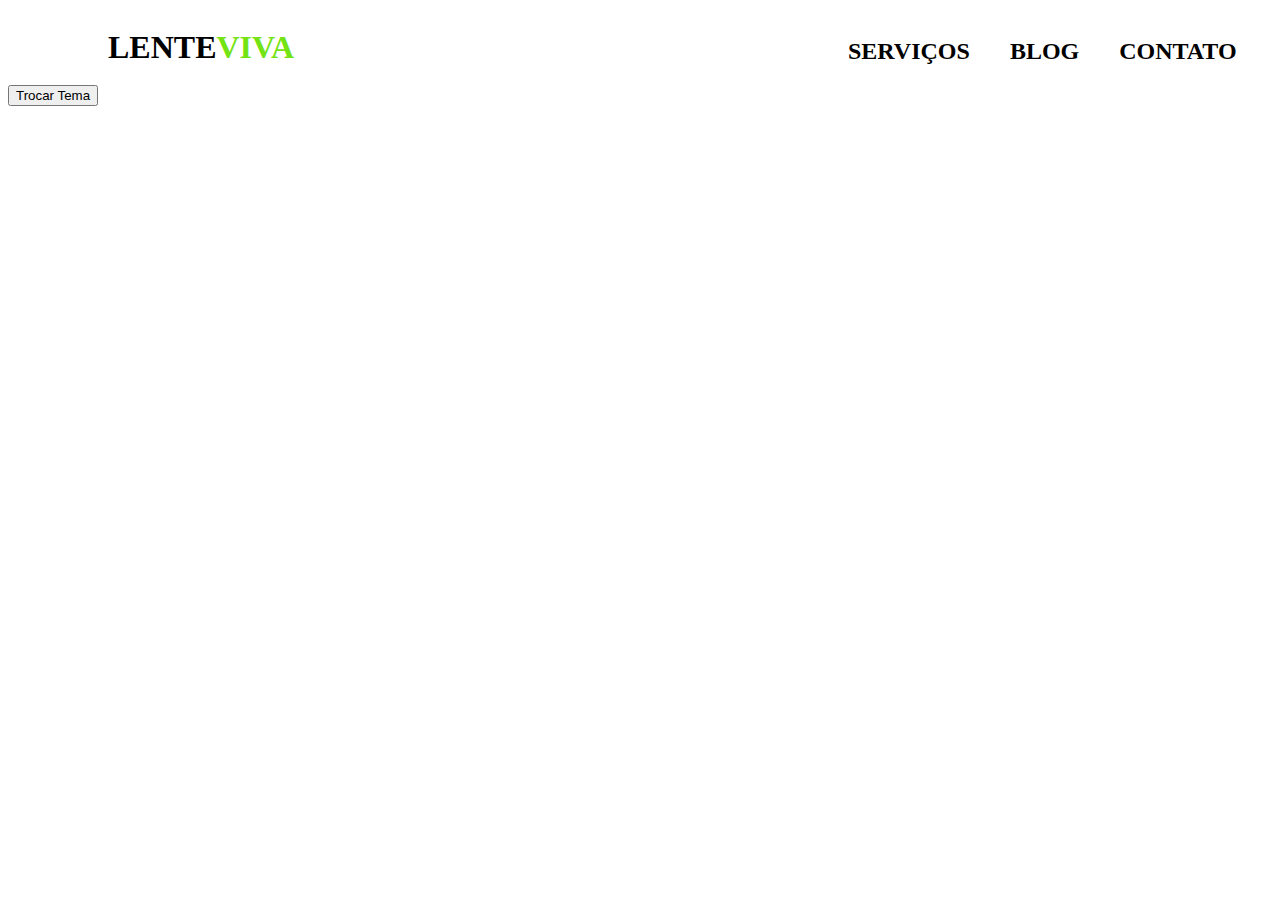
==== index.html @ 3f9ed11c "Initial commit" ====
<!DOCTYPE html>
<html lang="en">
<head>
    <meta charset="UTF-8">
    <meta name="viewport" content="width=device-width, initial-scale=1.0">
    <link rel="stylesheet" href="style.css">
    <title>Minha pagina</title>
</head>

<body>
<div class="cores">
    <h1 class="branco">LENTE</h1>
    <h1 class="verde">VIVA</h1>
    
    
</div>
<div class="servicos">
    <h2 class="blog">SERVIÇOS</h2>
    <h2 class="blog">BLOG</h2>
    <h2 class="blog">CONTATO</h2>
</div>

    <button id="trocar-tema">Trocar Tema</button>

    <script>
        const trocarTema = document.getElementById("trocar-tema")
        const body = document.body

        trocarTema.addEventListener("click", () => {
            body.classList.toggle("modo-escuro")
        })


    </script>
</body>
</html>
---- style.css ----
@font-face {
    font-family: 'Sofia Sans' ;
    src: url(Temas.html);
}

body{
    background-color: white;
    color: black;
    width: 200px;
    height: 200px;
}

.modo-escuro{
    background-color: black;
    color: white;
}

.cores{
    display: flex;
    margin-left: 100px;
    
}
.branco{
    color: black;
    font-family: 'Sofia Sans';
}
.verde{
    color: #74e313;
}

.servicos{
    display: flex;
    margin-left: 800px;
    margin-top: -70px;
}
.blog{
    margin-left: 40px;
    text-align: center;
    justify-content: center;
}

.trocar-tema{
    background-color: white;
    width: 100px;
}
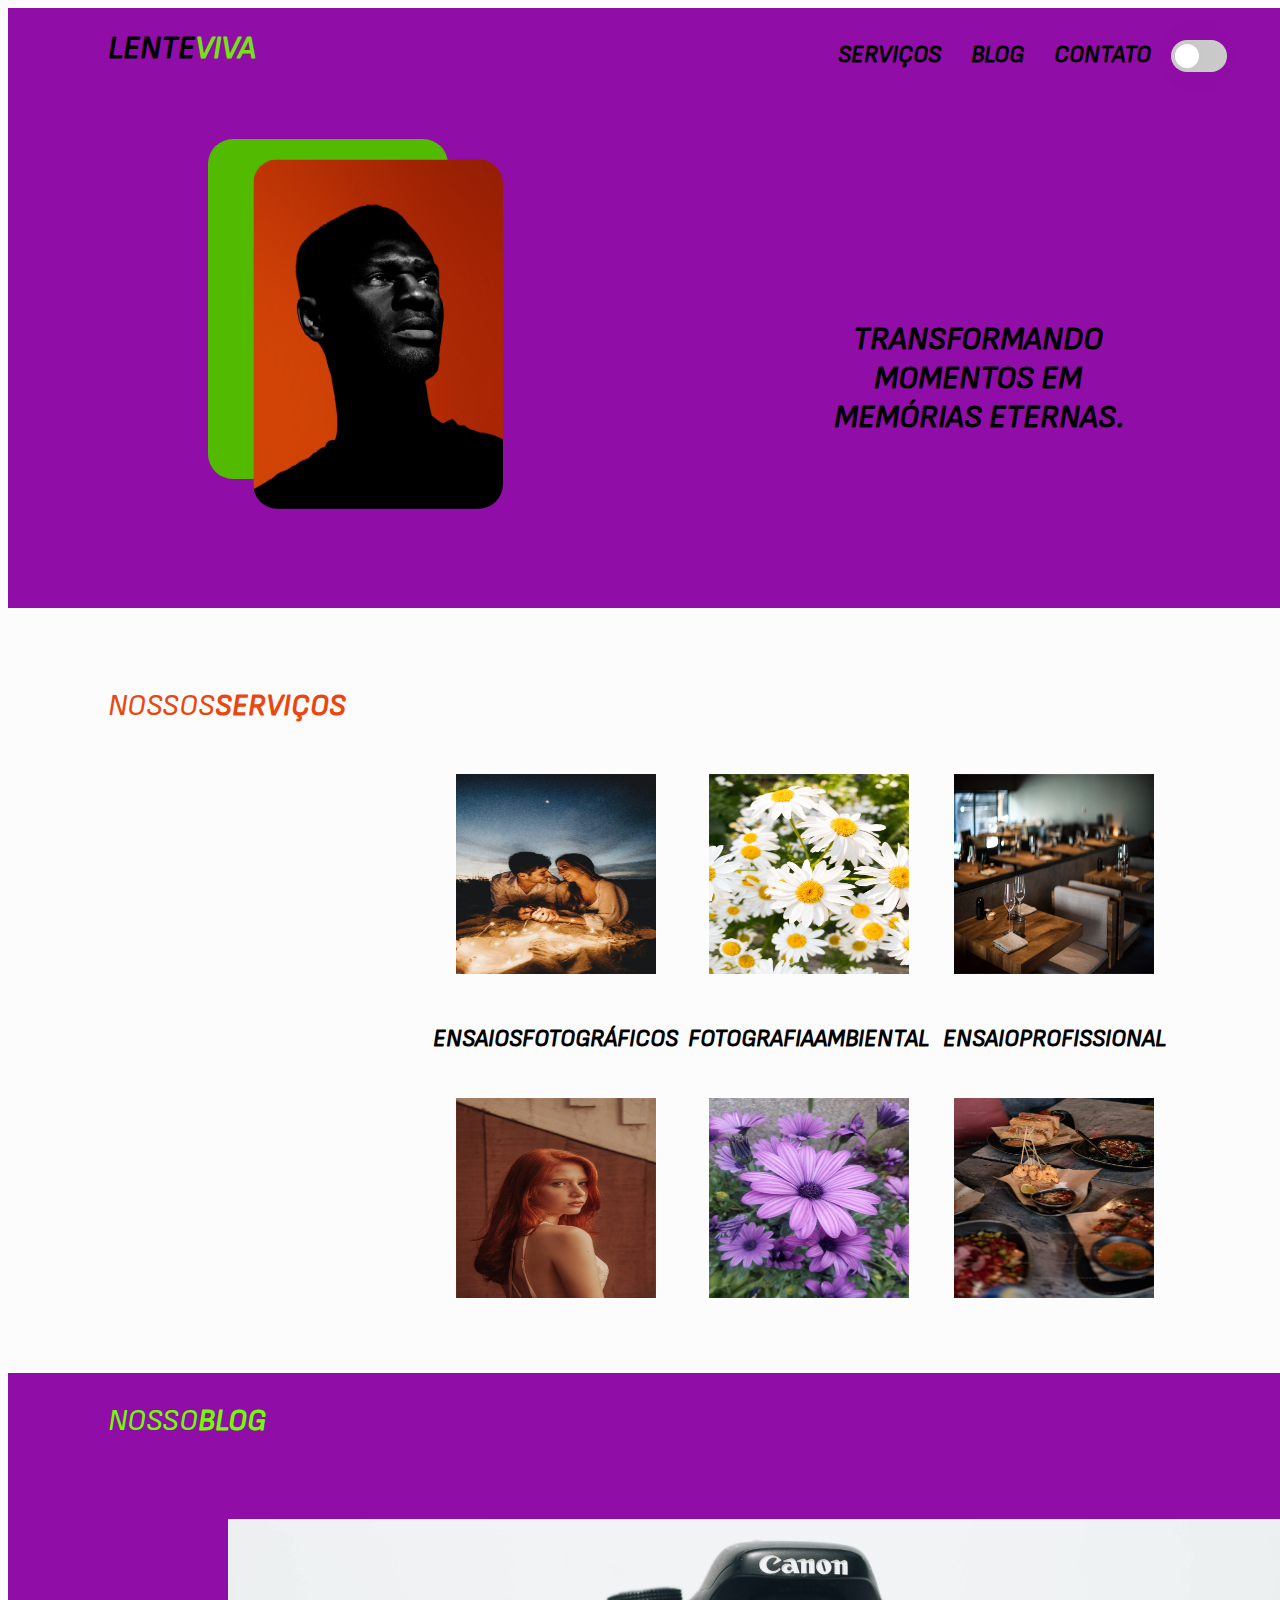
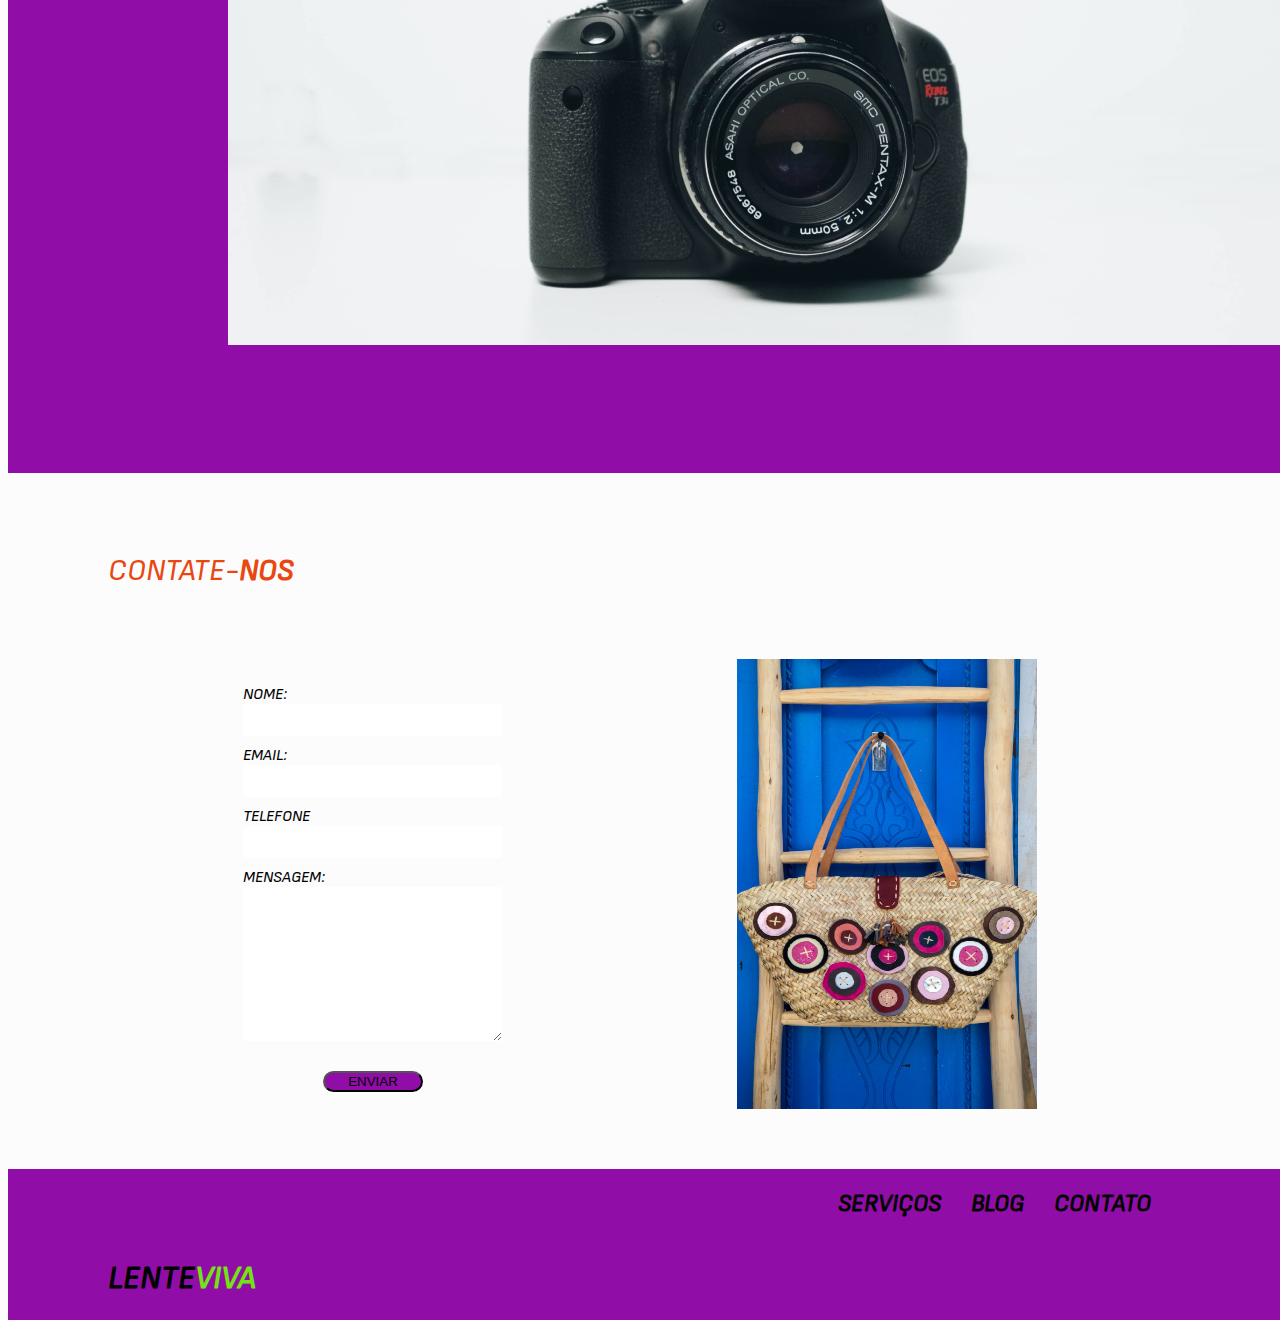
==== commit 8b00d3a9: "fim" ====
--- a/index.html
+++ b/index.html
@@ -8,6 +8,7 @@
 </head>
 
 <body>
+    <header>
 <div class="cores">
     <h1 class="branco">LENTE</h1>
     <h1 class="verde">VIVA</h1>
@@ -18,9 +19,97 @@
     <h2 class="blog">SERVIÇOS</h2>
     <h2 class="blog">BLOG</h2>
     <h2 class="blog">CONTATO</h2>
+    <label class="switch">
+        <input type="checkbox" id="trocar-tema">
+        <span class="slider"></span>
+      </label>
+
+</div>
+<div class="imagem-container">
+    <img class="imagem" src="HOMEM.png" alt="imagem">
+</div>
+<div class="texto">
+    <h1>TRANSFORMANDO <br> MOMENTOS EM <br>MEMÓRIAS ETERNAS.</h1>
+</div>
+</header>
+
+<section>
+    <div class="parte2">
+        <p>NOSSOS<b>SERVIÇOS</b></p>
+    </div>
+
+    <div class="containerdois">
+        <div class="item">
+            <img src="01.png">
+            <h2>ENSAIOSFOTOGRÁFICOS</h2>
+            <img src="02.png">
+        </div>
+        <div class="item">
+            <img src="03.png">
+            <h2>FOTOGRAFIAAMBIENTAL</h2>
+            <img src="05.png">
+        </div>
+        <div class="item">
+            <img src="04.png">
+            <h2>ENSAIOPROFISSIONAL</h2>
+            <img src="06.png">
+        </div>
+    </div>
+</section>
+ 
+<div class="parte3">
+    <div class="camera">
+<p>NOSSO<b>BLOG</b></p>
+</div>
+<div class="foto">
+    <img src="camera.png" alt="">
+</div>
 </div>
 
-    <button id="trocar-tema">Trocar Tema</button>
+<div class="parte4">
+    <div class="contato">
+        <p>CONTATE-<b>NOS</b></p>
+    </div>
+    <div class="form-contato">
+        <form>
+            <label class="nome">NOME:</label>
+            <input type="text">
+            <label class="nome">EMAIL:</label>
+            <input type="text">
+            <label class="nome">TELEFONE</label>
+            <input type="text">
+            <label class="nome">MENSAGEM:</label>
+            <textarea cols="30" rows="10"></textarea>
+            <button>ENVIAR</button>
+        </form>
+        <img src="BOLSA.png" alt="" class="bolsa">
+    </div>
+
+    <!-- <footer class="final">
+        <nav class="menu">
+            <a href="">SERVIÇOS</a>
+            <a href="">BLOG</a>
+            <a href="">CONTATO</a>
+        </nav>
+        <div class="logo">
+            <h1 class="nome">LENTE<span style="color: #70FF00;">VIVA</span></h1>
+        </div>
+    </footer> -->
+<div class="container">
+
+    <div class="fim">
+        <h2 class="blog">SERVIÇOS</h2>
+        <h2 class="blog">BLOG</h2>
+        <h2 class="blog">CONTATO</h2>
+    
+    </div>
+    <div class="cores">
+        <h1 class="branco">LENTE</h1>
+        <h1 class="verde">VIVA</h1>
+        
+        
+    </div>
+</div>
 
     <script>
         const trocarTema = document.getElementById("trocar-tema")
@@ -28,6 +117,7 @@
 
         trocarTema.addEventListener("click", () => {
             body.classList.toggle("modo-escuro")
+
         })
 
 
--- a/style.css
+++ b/style.css
@@ -1,45 +1,257 @@
 @font-face {
     font-family: 'Sofia Sans' ;
-    src: url(Temas.html);
+    src: url(sofiasans/ttf/SofiaSans-Italic.ttf);
 }
 
 body{
+    background-color: rgb(252, 252, 252);
+    color: rgb(0, 0, 0);
+    font-family: 'Sofia Sans';
+    height: 100px;
+   
+}
+
+header{
+    background-color: #910da7;
+    width: 1540px;
+    height: 600px;
+
+}
+
+.modo-escuro{
+    background-color: rgb(215, 161, 226);
+    color: rgb(246, 246, 246);
+}
+
+.cores{
+    display: flex;
+    margin-left: 100px;
+    
+}
+.branco{
+   
+    font-family: 'Sofia Sans';
+}
+.verde{
+    color: #74e313;
+    font-family: 'Sofia Sans';
+}
+
+.servicos{
+    display: flex;
+    margin-left: 800px;
+    margin-top: -70px;
+}
+.blog{
+    
+    margin-left: 30px;
+    text-align: center;
+    justify-content: center;
+}
+
+#trocar-tema{
     background-color: white;
-    color: black;
+    width: 20px;
+    margin-left: 10px;
+}
+/* PARTE2 */
+.imagem-container{
+
+    background-color: #52ba00;
+    border-radius: 25px; 
+    width: 200px; 
+    height: 300px;
+    margin: 20px auto; 
+    padding: 20px; 
+    margin-left: 200px;
+  margin-top: 50px;
+ 
+}
+.imagem{
+    width: 250px;
+    height: 350px;
+    border-radius: 25px;
+    margin-left: 25px;
+}
+
+.texto{
+    font-family: 'Sofia Sans';
+    margin-left: 400px;
+    margin-top: -180px;
+    text-align: center;
+}
+
+.parte2{
+    color: #EA4710;
+    display: flex;
+    font-family: 'Sofia Sans';
+    font-size: 30px;
+    margin-left: 100px;
+   margin-top: 50px;
+}
+
+.containerdois {
+    width: 100px;
+    text-align: center;
+    display: flex;
+    justify-content: space-between;
+    align-items: center;
+    margin-left: 420px;
+}
+
+.containerdois h2 {
+    padding: 5px;
+}
+
+.item img {
+    text-align: center;
+    margin: 20px;
     width: 200px;
     height: 200px;
-}
-
-.modo-escuro{
-    background-color: black;
-    color: white;
-}
-
-.cores{
-    display: flex;
-    margin-left: 100px;
-    
-}
-.branco{
+    align-items: center;
+    justify-content: center;
+}
+/* PARTE2 */
+
+/*Parte 3*/
+.parte3{
+    background-color: #910da7;
+    width: 1540px;
+    height: 700px;
+}
+
+.camera{
+color: #70FF00;
+    display: flex;
+    font-family: 'Sofia Sans';
+    font-size: 30px;
+    margin-left: 100px;
+   margin-top: 50px;
+}
+
+.foto{
+    width: 100px;
+    height: 5px;
+    text-align: center;
+    margin-left: 220px;
+    margin-top: 50px;
+}
+/*Parte4*/
+
+.contato{
+    color: #EA4710;
+    display: flex;
+    font-family: 'Sofia Sans';
+    font-size: 30px;
+    margin-left: 100px;
+   margin-top: 50px;   
+}
+
+.nome{
     color: black;
-    font-family: 'Sofia Sans';
-}
-.verde{
-    color: #74e313;
-}
-
-.servicos{
+    margin-top: 10px;
+}
+.form-contato {
+    display: flex;
+    justify-content: space-evenly;
+    align-items: center;
+    margin-top: 40px;
+}
+
+form {
+    display: grid;
+}
+.bolsa{
+    width: 300px;
+    height: 450px;
+}
+input{
+    background-color: #ffffff;
+    border: none;
+    border-radius: 3px;
+    height: 30px;
+}
+textarea{
+    background-color: #ffffff;
+    border: none;
+}
+
+button{
+    background-color: #910da7;
+    margin-top: 30px;
+    border-radius: 30px;
+    width: 100px;
+    margin-left: 80px;
+}
+.fim{
     display: flex;
     margin-left: 800px;
-    margin-top: -70px;
-}
-.blog{
-    margin-left: 40px;
-    text-align: center;
-    justify-content: center;
-}
-
-.trocar-tema{
-    background-color: white;
-    width: 100px;
-}+    margin-top: -90px;
+}
+
+.container{
+    background-color: #910da7;
+    width: 1540px;
+margin-top: 150px;}
+
+
+
+/* ELEMENTO */
+.switch {
+    margin-top: 20px;
+    margin-left: 20px;
+    --button-width: 3.5em;
+    --button-height: 2em;
+    --toggle-diameter: 1.5em;
+    --button-toggle-offset: calc((var(--button-height) - var(--toggle-diameter)) / 2);
+    --toggle-shadow-offset: 10px;
+    --toggle-wider: 3em;
+    --color-grey: #cccccc;
+    --color-green: #270725;
+   }
+   
+   .slider {
+    display: inline-block;
+    width: var(--button-width);
+    height: var(--button-height);
+    background-color: var(--color-grey);
+    border-radius: calc(var(--button-height) / 2);
+    position: relative;
+    transition: 0.3s all ease-in-out;
+   }
+   
+   .slider::after {
+    content: "";
+    display: inline-block;
+    width: var(--toggle-diameter);
+    height: var(--toggle-diameter);
+    background-color: #fff;
+    border-radius: calc(var(--toggle-diameter) / 2);
+    position: absolute;
+    top: var(--button-toggle-offset);
+    transform: translateX(var(--button-toggle-offset));
+    box-shadow: var(--toggle-shadow-offset) 0 calc(var(--toggle-shadow-offset) * 4) rgba(0, 0, 0, 0.1);
+    transition: 0.3s all ease-in-out;
+   }
+   
+   .switch input[type="checkbox"]:checked + .slider {
+    background-color: var(--color-green);
+   }
+   
+   .switch input[type="checkbox"]:checked + .slider::after {
+    transform: translateX(calc(var(--button-width) - var(--toggle-diameter) - var(--button-toggle-offset)));
+    box-shadow: calc(var(--toggle-shadow-offset) * -1) 0 calc(var(--toggle-shadow-offset) * 4) rgba(0, 0, 0, 0.1);
+   }
+   
+   .switch input[type="checkbox"] {
+    display: none;
+   }
+   
+   .switch input[type="checkbox"]:active + .slider::after {
+    width: var(--toggle-wider);
+   }
+   
+   .switch input[type="checkbox"]:checked:active + .slider::after {
+    transform: translateX(calc(var(--button-width) - var(--toggle-wider) - var(--button-toggle-offset)));
+   }
+   /* ELEMENTO */